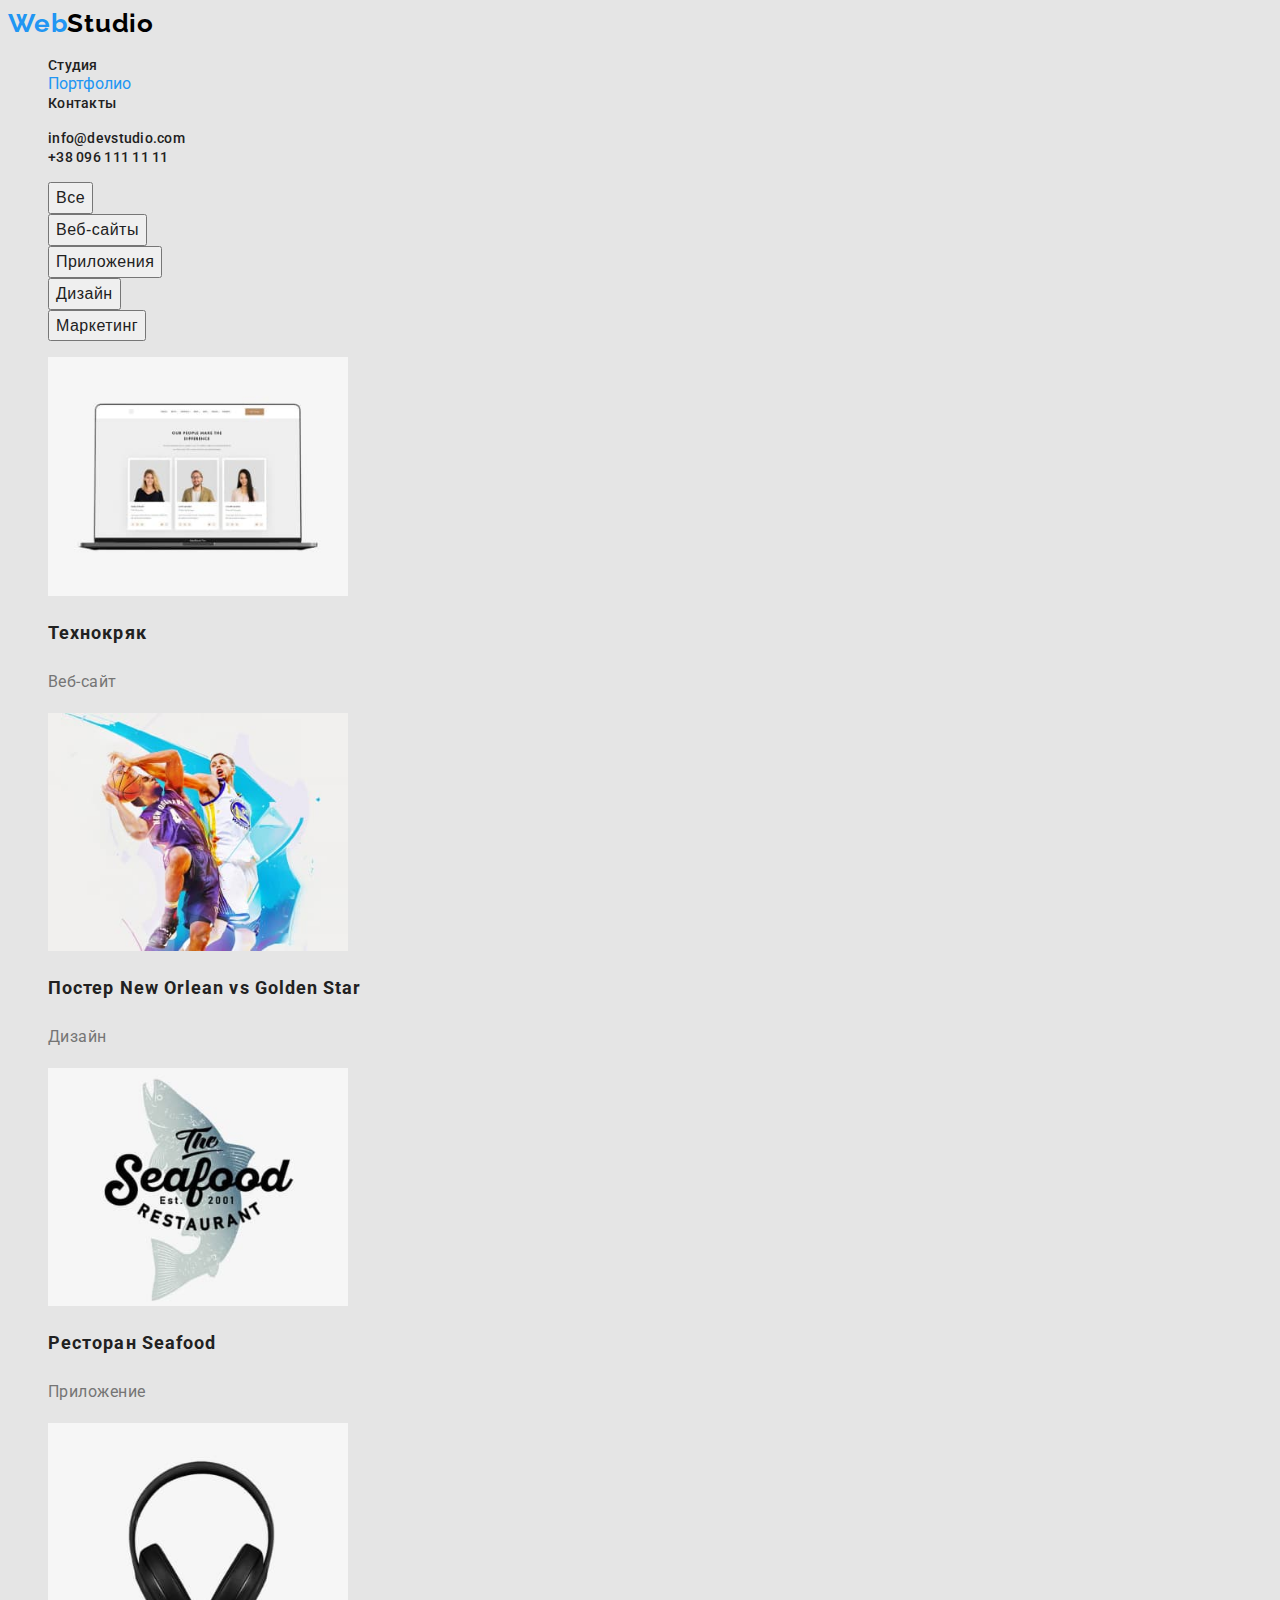
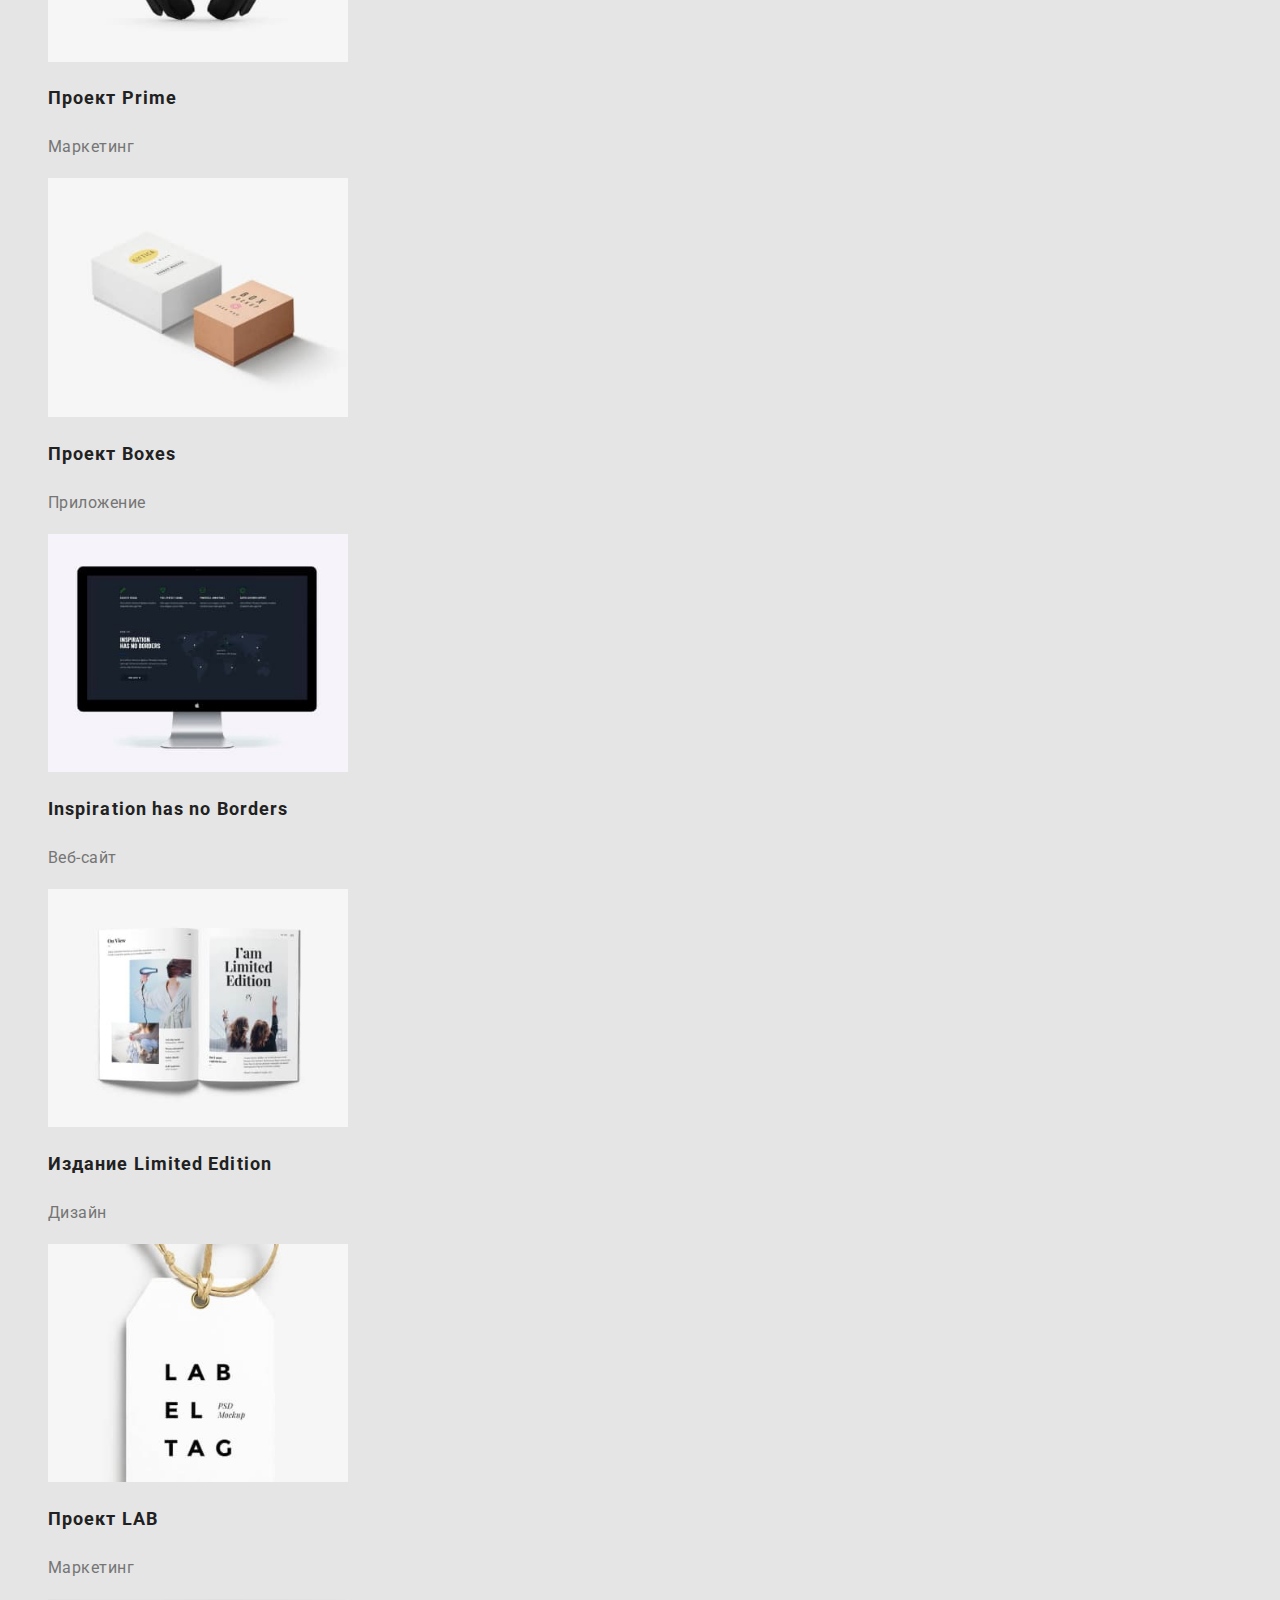
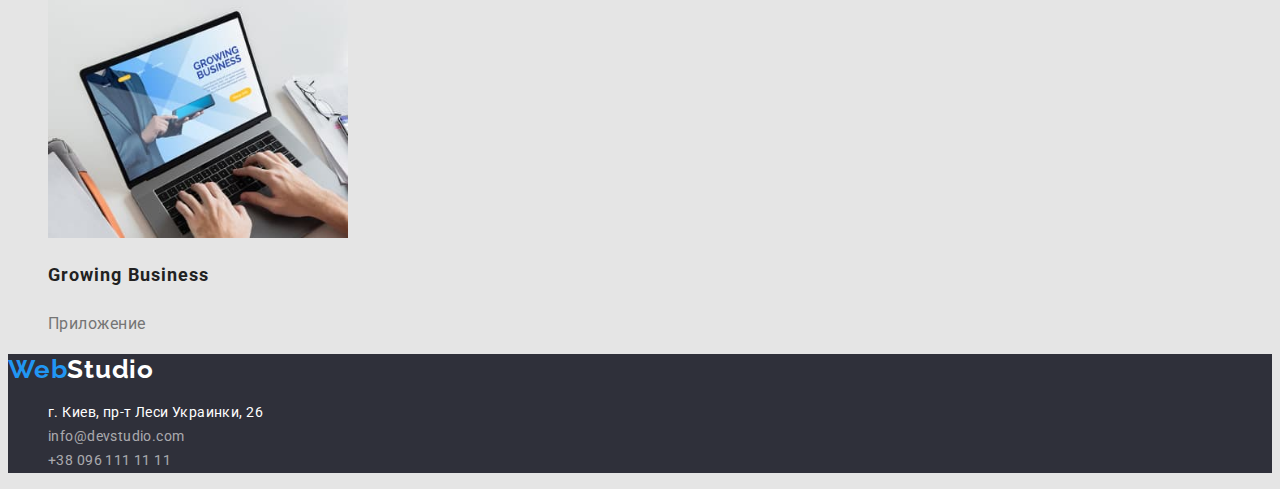
==== portfolio.html @ 895a1a17 "goit-markup-hw-02" ====
<!DOCTYPE html>
<html lang="ru">
<head>
    <meta charset="UTF-8">
    <meta http-equiv="X-UA-Compatible" content="IE=edge">
    <meta name="viewport" content="width=device-width, initial-scale=1.0">
    <title>Document</title>
    <link rel="preconnect" href="https://fonts.googleapis.com">
<link rel="preconnect" href="https://fonts.gstatic.com" crossorigin>
<link href="https://fonts.googleapis.com/css2?family=Raleway:wght@700&family=Roboto:wght@400;500;700;900&display=swap" rel="stylesheet">
    <link rel="stylesheet" href="./css/styles.css">
</head>
<body>
    <header class="header">
        <nav class="navigation">
            <a href="/" class="logo"><span class="logo-first">Web</span>Studio</a>
            <ul class="header-list list">
                <li class="header-item"><a href="./index.html" class="header-link">Студия</a></li>
                <li class="header-item"><a href="./portfolio.html" class="header-link-active">Портфолио</a></li>
                <li class="header-item"><a href="" class="header-link">Контакты</a></li>
            </ul>
        </nav>
            <ul class="header-link-conection list">
                <li class="header-link-email"><a href="mailto:info@devstudio.com" class="link-contacts">info@devstudio.com</a></li>
                <li class="header-link-tel"><a href="tel:+380961111111" class="link-contacts">+38 096 111 11 11</a></li>
            </ul>
        </header>
    <main>

        <section class="portfolio-section">
            <h1 class="visually-hidden">Портфолио</h1>
       
            <ul class="portfolio-list list">
                <li class="portfolio-nav-btn"> 
                    <button type="button" class="portfolio-btn">Все</button>
                </li>

                <li class="portfolio-nav"> 
                    <button type="button" class="portfolio-btn">Веб-сайты</button>
                </li>

                <li class="portfolio-nav"> 
                    <button type="button" class="portfolio-btn">Приложения</button>
                </li>

                <li class="portfolio-nav"> 
                    <button type="button" class="portfolio-btn">Дизайн</button>
                </li>

                <li class="portfolio-nav"> 
                    <button type="button" class="portfolio-btn">Маркетинг</button>
                </li>
            </ul>
        
            <ul class="portfolio-img-list list">
                <li class="portfolio-item">
                    <a href="" class="portfolio-link">
                    <img src="./images/img-portfolio-1.jpg" alt="laptop" width="300" class="portfolio-img">
                    <h2 class="portfolio-subject">Технокряк</h2><p class="portfolio-text">Веб-сайт</p>
                    </a>
                </li>

                <li class="portfolio-item">
                    <a href="" class="portfolio-link">
                    <img src="./images/img-portfolio-2.jpg" alt="poster" width="300" class="portfolio-img">
                    <h2 class="portfolio-subject">Постер New Orlean vs Golden Star</h2><p class="portfolio-text">Дизайн</p>
                    </a>
                </li>

                <li class="portfolio-item">
                    <a href="" class="portfolio-link">
                    <img src="./images/img-portfolio-3.jpg" alt="restaurant-logo" width="300" class="portfolio-img">
                    <h2 class="portfolio-subject">Ресторан Seafood</h2><p class="portfolio-text">Приложение</p>
                    </a>
                </li>

                <li class="portfolio-item">
                    <a href="" class="portfolio-link">
                    <img src="./images/img-portfolio-4.jpg" alt="headphones" width="300" class="portfolio-img">
                    <h2 class="portfolio-subject">Проект Prime</h2><p class="portfolio-text">Маркетинг</p>
                    </a>
                </li>

                <li class="portfolio-item">
                    <a href="" class="portfolio-link">
                    <img src="./images/img-portfolio-5.jpg" alt="boxes" width="300" class="portfolio-img">
                    <h2 class="portfolio-subject">Проект Boxes</h2><p class="portfolio-text">Приложение</p>
                    </a>
                </li>

                <li class="portfolio-item">
                    <a href="" class="portfolio-link">
                    <img src="./images/img-portfolio-6.jpg" alt="monitor" width="300" class="portfolio-img">
                    <h2 class="portfolio-subject">Inspiration has no Borders</h2><p class="portfolio-text">Веб-сайт</p>
                    </a>
                </li>

                <li class="portfolio-item">
                    <a href="" class="portfolio-link">
                    <img src="./images/img-portfolio-7.jpg" alt="book" width="300" class="portfolio-img">
                    <h2 class="portfolio-subject">Издание Limited Edition</h2><p class="portfolio-text">Дизайн</p>
                    </a>
                </li>

                <li class="portfolio-item">
                    <a href="" class="portfolio-link">
                    <img src="./images/img-portfolio-8.jpg" alt="label" width="300" class="portfolio-img">
                    <h2 class="portfolio-subject">Проект LAB</h2><p class="portfolio-text">Маркетинг</p>
                    </a>
                </li>

                <li class="portfolio-item">
                    <a href="" class="portfolio-link">
                    <img src="./images/img-portfolio-9.jpg" alt="man-typing-on-laptop" width="300" class="portfolio-img">
                    <h2 class="portfolio-subject">Growing Business</h2><p class="portfolio-text">Приложение</p>
                    </a>
                </li>
            </ul>
        </section>

    </main>
    <footer class="footer">
        <a href="/" class="logo-footer"><span class="logo-second">Web</span>Studio</a>
        <address class="address">
            <ul class="address-list list">
                <li class="address-item"><a href="https://www.google.com/maps/place/%D0%B1%D1%83%D0%BB.+%D0%9B%D0%B5%D1%81%D0%B8+%D0%A3%D0%BA%D1%80%D0%B0%D0%B8%D0%BD%D0%BA%D0%B8,+26,+%D0%9A%D0%B8%D0%B5%D0%B2,+02000/@50.4265807,30.5361971,17z/data=!3m1!4b1!4m5!3m4!1s0x40d4cf0e033ecbe9:0x57a4dffefec77da0!8m2!3d50.4265807!4d30.5383858" class="footer-link-map">г. Киев, пр-т Леси Украинки, 26</a></li>
                <li class="address-item"><a href="mailto:info@devstudio.com" class="footer-link">info@devstudio.com</a></li>
                <li class="address-item"><a href="tel:+380961111111" class="footer-link">+38 096 111 11 11</a></li>
            </ul>
        </address>

    </footer>
</body>
</html>
---- css/styles.css ----
/* font-family: 'Raleway', sans-serif;
font-family: 'Roboto', sans-serif; */

:root {
    --title-color: #212121;
    --text-color: #757575; 
    --logo-second-color: #000000;
    --hero-title-color: #FFFFFF;
    --background-color: #E5E5E5;
    --background-hero: #2F303A;
    --accent-color: #2196F3;


}

body {
    font-family: "Roboto", sans-serif;
    background-color: var(--background-color);
    color: var(--title-color);
}

.list {
    list-style: none;
}

a {
    text-decoration: none;
}

.header-link-active {
    color: var(--accent-color);
}

.visually-hidden {
    position: absolute;
    white-space: nowrap;
    width: 1px;
    height: 1px;
    overflow: hidden;
    border: 0;
    padding: 0;
    clip: rect(0 0 0 0);
    clip-path: inset(50%);
    margin: -1px;
  }

/* HEADER */

.logo{
    font-family: "Raleway", sans-serif;
    font-weight: 700;
    font-size: 26px;
    line-height: 1.19;
    letter-spacing: 0.03em;
    color: var(--logo-second-color);
}

.logo-first {
    font-family: "Raleway", sans-serif;
    font-weight: 700;
    font-size: 26px;
    line-height: 1.19;
    letter-spacing: 0.03em;
    color: var(--accent-color);
}

.header-link {
    font-weight: 500;
    font-size: 14px;
    line-height: 1.14;
    letter-spacing: 0.02em;
    color: var(--title-color);
}

.header-link:hover, 
.header-link:focus {
    color: var(--accent-color);
}

.link-contacts { 
    font-weight: 500;
    font-size: 14px;
    line-height: 1.14;
    letter-spacing: 0.02em;
    color: var(--title-color);
}

.link-contacts:hover, 
.link-contacts:focus {
    color: var(--accent-color);
}

/* Hero */

.hero {
    background-color: var(--background-hero);
}

.hero-title {
    font-weight: 900;
    font-size: 44px;
    line-height: 1.36;
    letter-spacing: 0.06em;
    color: var(--hero-title-color);
}

.hero-btn {
    font-family: inherit;
    font-weight: 700;
    font-size: 16px;
    line-height: 1.87;
    letter-spacing: 0.06em;
    cursor: pointer;
    color: #ffffff; 
}

/* About section */

.about-subject {
    font-weight: 700;
    font-size: 14px;
    line-height: 1.14;
    letter-spacing: 0.03em;
    text-transform: uppercase;
}

.text {
    font-size: 14px;
    line-height: 1.71;
    letter-spacing: 0.03em;
    color: var(--text-color);
}
    
.sub-title {
    font-weight: 700;
    font-size: 36px;
    line-height: 1.16;
    text-align: center;
    letter-spacing: 0.03em
}

/* Team section */

.team-title {
    font-weight: 700;
    font-size: 36px;
    line-height: 1.16;
    text-align: center;
    letter-spacing: 0.03em;
}

.team-name {
    font-weight: 500;
    font-size: 16px;
    line-height: 1.18;
    letter-spacing: 0.03em;
}

.team-text {
    font-size: 16px;
    line-height: 1.18;
    letter-spacing: 0.03em;
    color: var(--text-color);
}

/* Footer */

.footer {
    background-color: var(--background-hero);
}

.logo-footer {
    font-family: "Raleway", sans-serif;
    font-weight: 700;
    font-size: 26px;
    line-height: 1.19;
    letter-spacing: 0.03em;
    color: var(--hero-title-color);
}

.logo-second {
    font-family: "Raleway", sans-serif;
    font-weight: 700;
    font-size: 26px;
    line-height: 1.19;
    letter-spacing: 0.03em;
    color: var(--accent-color);
}

.address {
    font-style: normal;
}

.footer-link-map {
    font-size: 14px;
    line-height: 1.71;
    letter-spacing: 0.03em;
    color: #FFFFFF;
}

.footer-link {
    font-size: 14px;
    line-height: 1.71;
    letter-spacing: 0.03em;
    color: rgba(255, 255, 255, 0.6);
}

.footer-link:focus,
.footer-link:hover {
    color: var(--accent-color);
}

/* portfolio */

.portfolio-btn {
    font-weight: 500;
    font-size: 16px;
    line-height: 1.62;
    text-align: center;
    letter-spacing: 0.03em;
    cursor: pointer;
    color: var(--title-color);
}

.portfolio-btn:hover, 
.portfolio-btn:focus {
    color: #FFFFFF;
}

.portfolio-subject {
    font-weight: 700;
    font-size: 18px;
    line-height: 2.00;
    letter-spacing: 0.06em;
    color: var(--title-color);
}

.portfolio-text {
    font-size: 16px;
    line-height: 1.87;
    letter-spacing: 0.03em;
    color: var(--text-color);
}
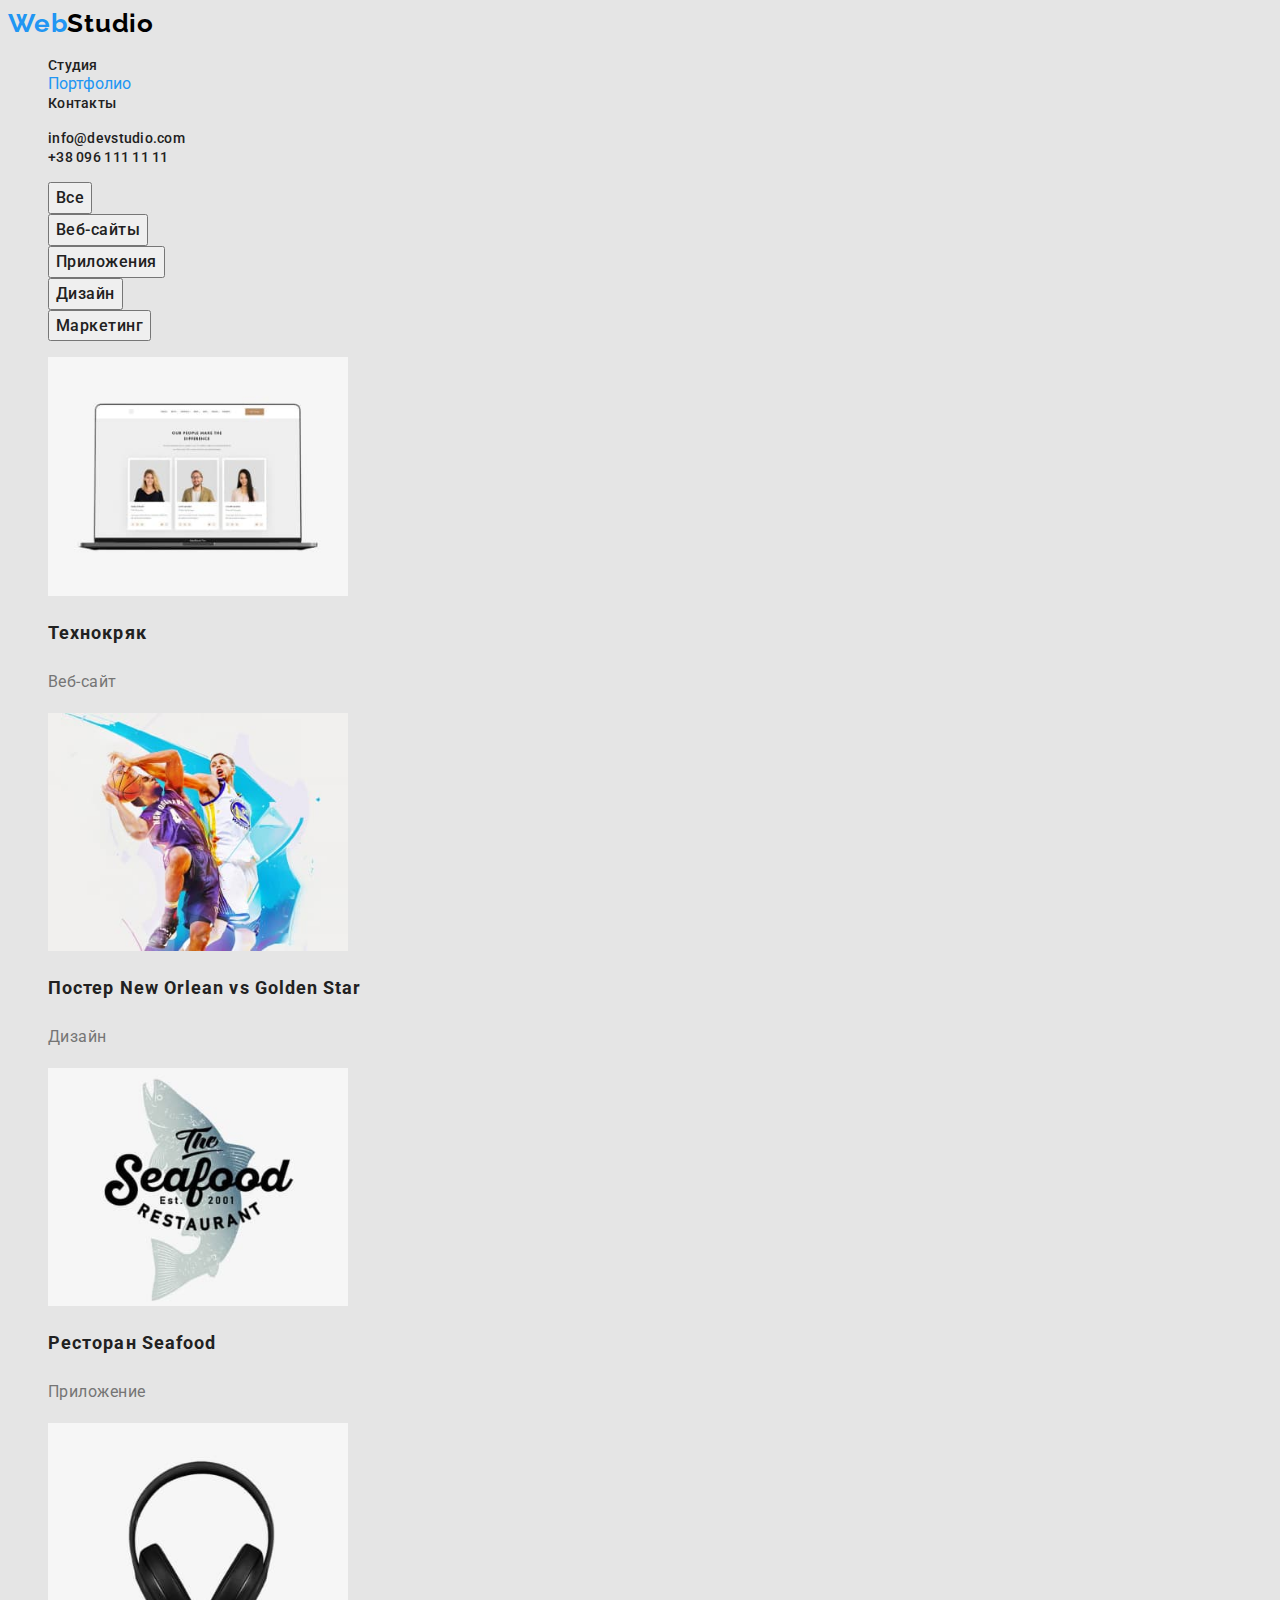
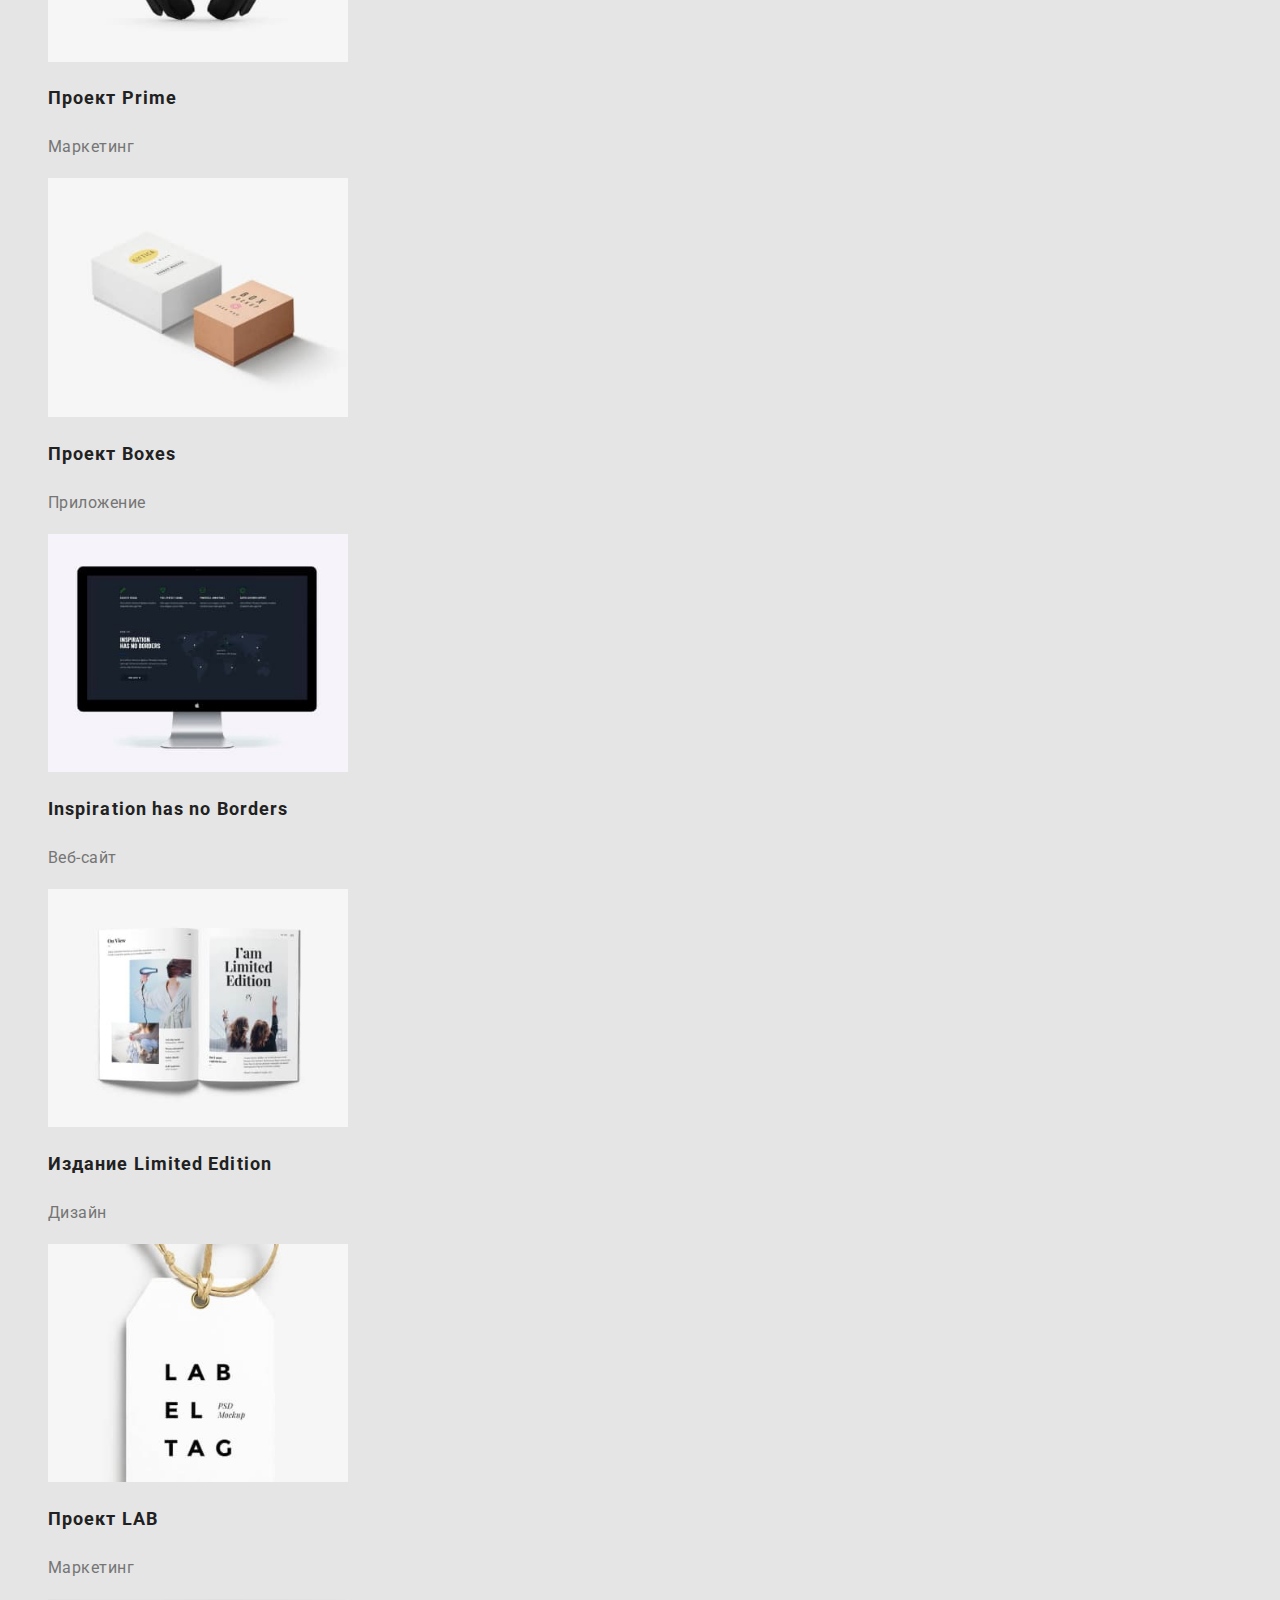
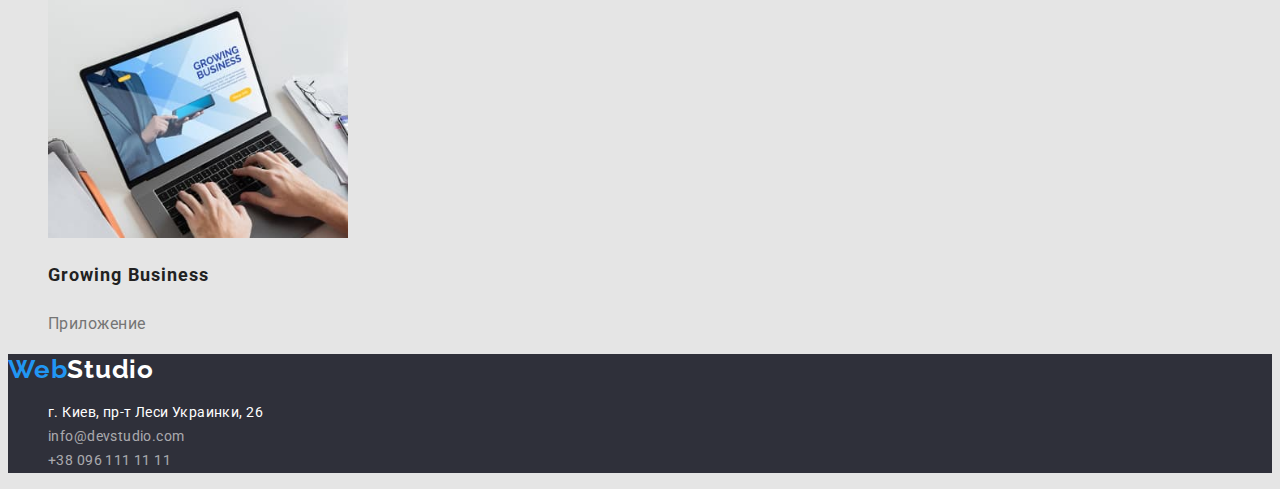
==== commit b69e1029: "fixed-goit-markup-hw-02" ====
--- a/portfolio.html
+++ b/portfolio.html
@@ -16,7 +16,7 @@
             <a href="/" class="logo"><span class="logo-first">Web</span>Studio</a>
             <ul class="header-list list">
                 <li class="header-item"><a href="./index.html" class="header-link">Студия</a></li>
-                <li class="header-item"><a href="./portfolio.html" class="header-link-active">Портфолио</a></li>
+                <li class="header-item"><a href="./portfolio.html" class="header-link, active">Портфолио</a></li>
                 <li class="header-item"><a href="" class="header-link">Контакты</a></li>
             </ul>
         </nav>
--- a/css/styles.css
+++ b/css/styles.css
@@ -27,7 +27,7 @@
     text-decoration: none;
 }
 
-.header-link-active {
+.active {
     color: var(--accent-color);
 }
 
@@ -101,6 +101,7 @@
     font-size: 44px;
     line-height: 1.36;
     letter-spacing: 0.06em;
+    text-transform: uppercase;
     color: var(--hero-title-color);
 }
 
@@ -213,6 +214,7 @@
 /* portfolio */
 
 .portfolio-btn {
+    font-family: inherit;
     font-weight: 500;
     font-size: 16px;
     line-height: 1.62;
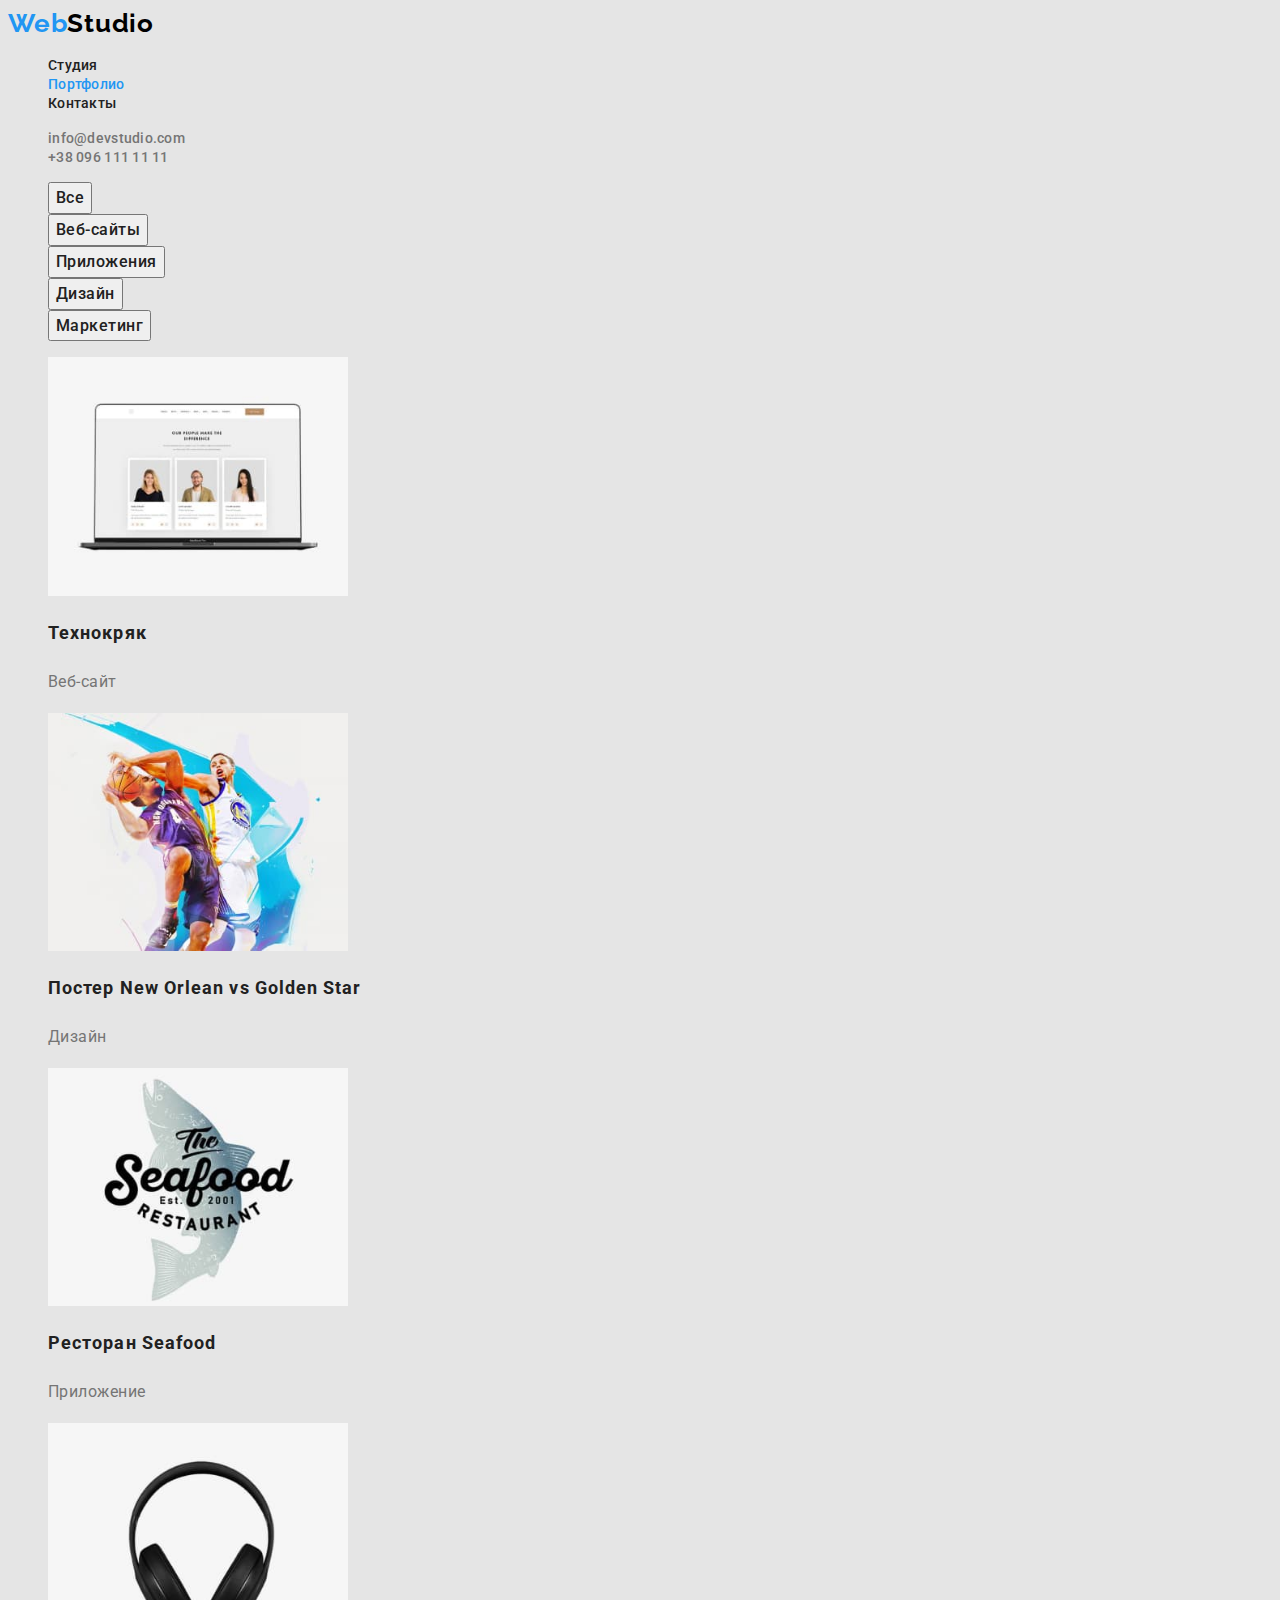
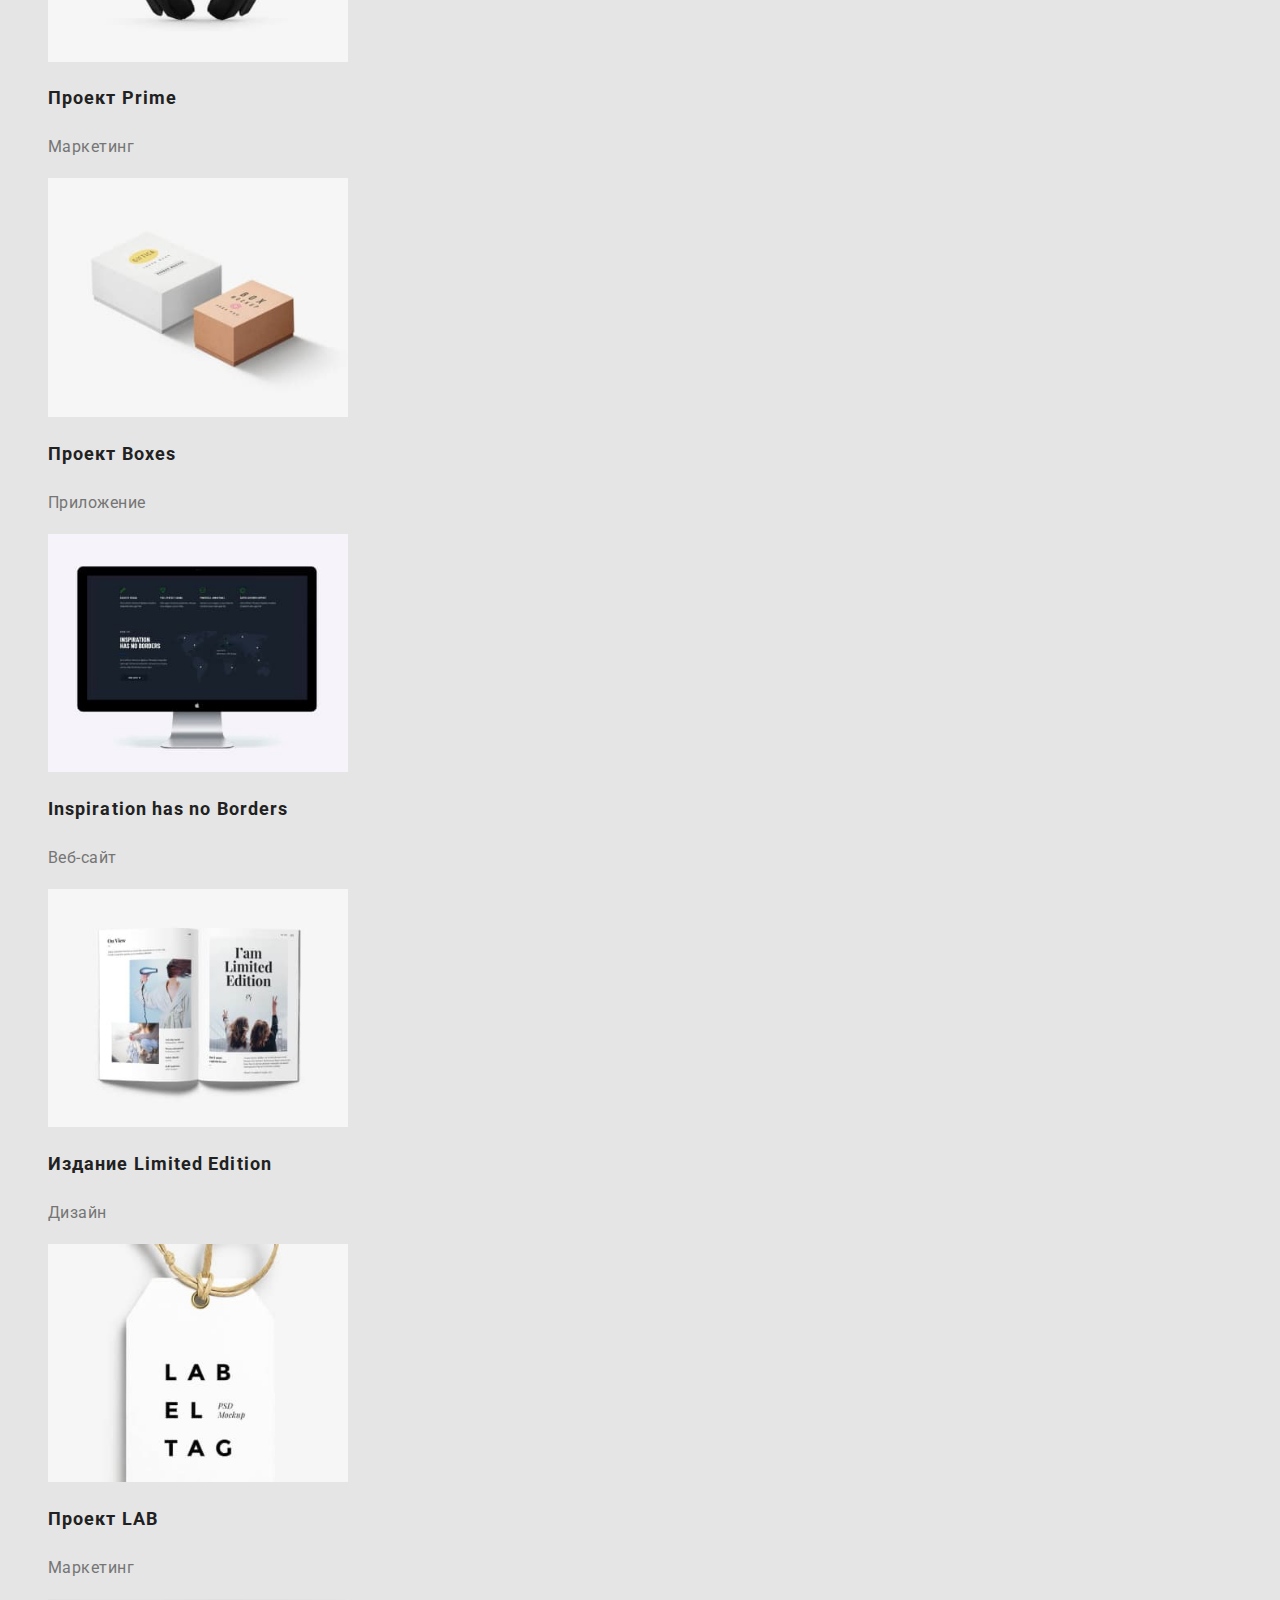
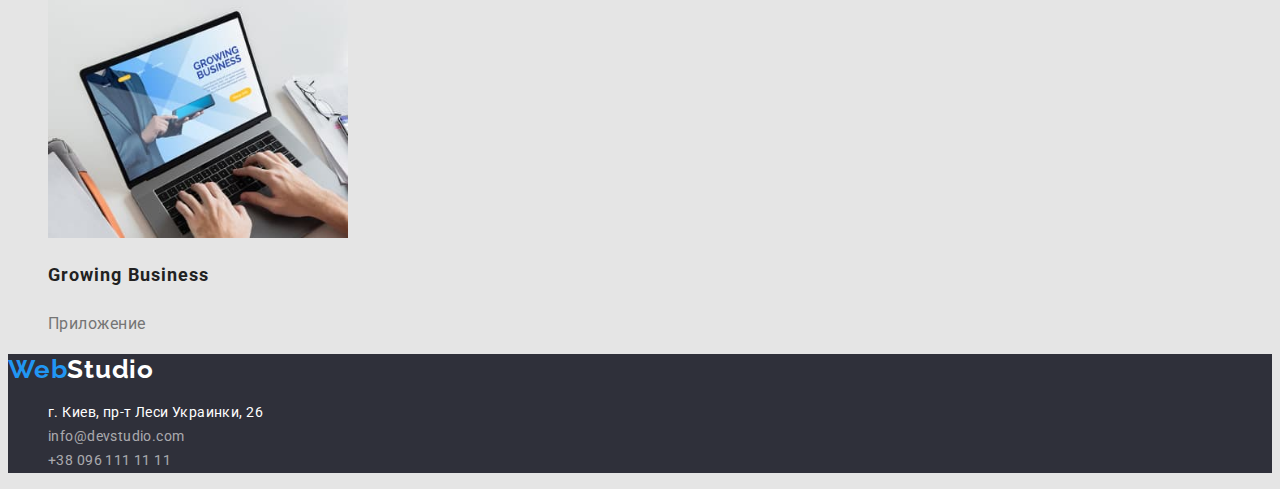
==== commit ad82a251: "add-active" ====
--- a/portfolio.html
+++ b/portfolio.html
@@ -16,7 +16,7 @@
             <a href="/" class="logo"><span class="logo-first">Web</span>Studio</a>
             <ul class="header-list list">
                 <li class="header-item"><a href="./index.html" class="header-link">Студия</a></li>
-                <li class="header-item"><a href="./portfolio.html" class="header-link, active">Портфолио</a></li>
+                <li class="header-item"><a href="./portfolio.html" class="header-link active">Портфолио</a></li>
                 <li class="header-item"><a href="" class="header-link">Контакты</a></li>
             </ul>
         </nav>
--- a/css/styles.css
+++ b/css/styles.css
@@ -27,7 +27,7 @@
     text-decoration: none;
 }
 
-.active {
+.header-link.active {
     color: var(--accent-color);
 }
 
@@ -82,7 +82,7 @@
     font-size: 14px;
     line-height: 1.14;
     letter-spacing: 0.02em;
-    color: var(--title-color);
+    color: var(--text-color);
 }
 
 .link-contacts:hover, 
